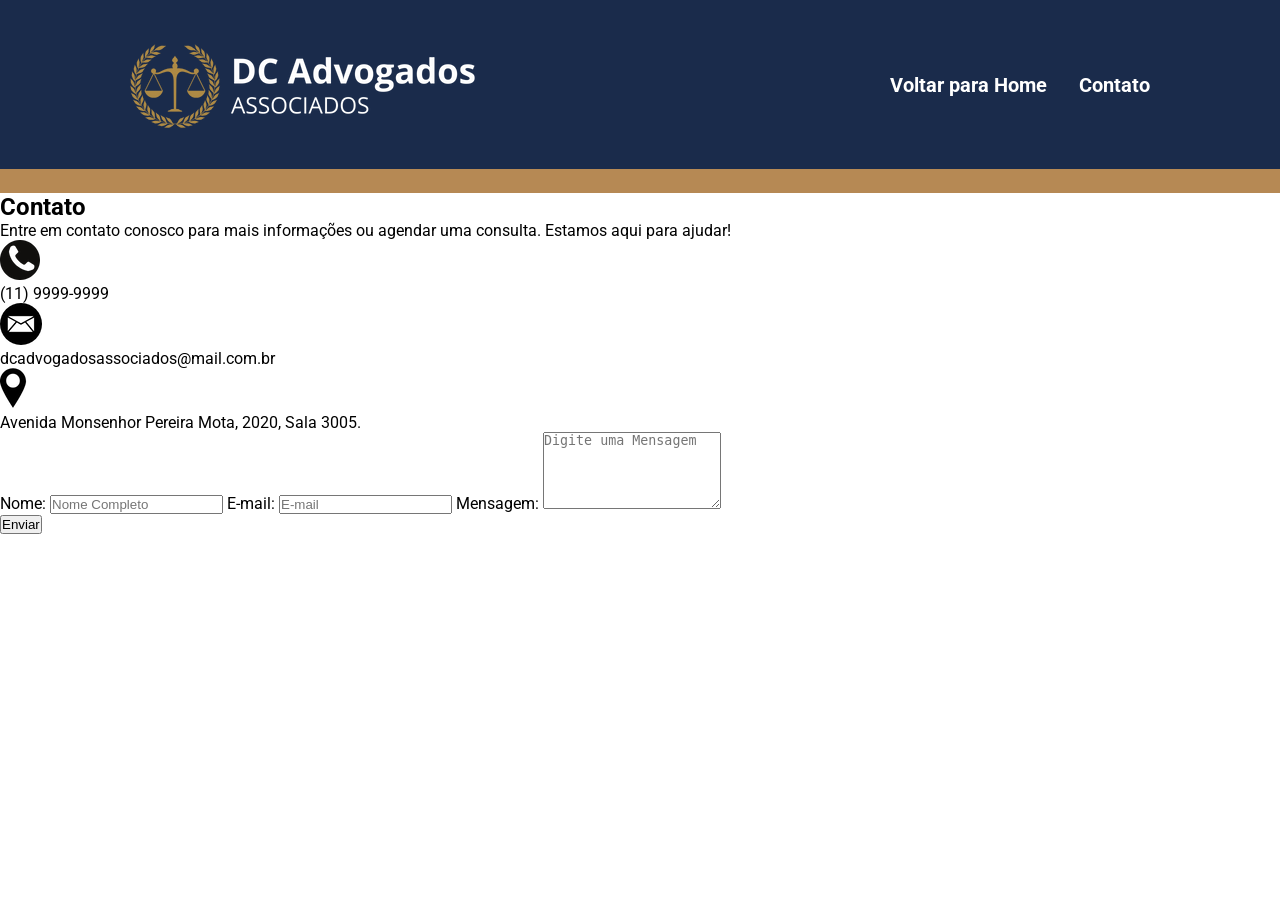
==== pages/contato.html @ 956b129f "primeiro-git-dc-advogados" ====
<!DOCTYPE html>
<html lang="pt-BR">
  <head>
    <meta charset="UTF-8" />
    <meta name="viewport" content="width=device-width, initial-scale=1.0" />
    <title>DC Advogados</title>
    <link rel="preconnect" href="https://fonts.googleapis.com" />
    <link rel="preconnect" href="https://fonts.gstatic.com" crossorigin />
    <link
      href="https://fonts.googleapis.com/css2?family=Roboto:ital,wght@0,100..900;1,100..900&display=swap"
      rel="stylesheet"
    />
    <link rel="stylesheet" href="contato.css" />
  </head>
  <head>
    <!-- Cabeçalho -->
    <header class="container-header-cabecalho">
      <div class="container-div-cabecalho">
        <img src="../assets/logo.png" alt="logo Dc Advogados" />
        <nav class="container-nav-cabecalho">
          <ul class="container-ul-cabecalho">
            <li>
              <a href="/index.html">Voltar para Home</a>
            </li>

            <li>
              <a href="./pages/contato.html">Contato</a>
            </li>
          </ul>
        </nav>
      </div>
    </header>
    <!--page-form-->
    <main>
      <section class="container-section-contato">
        <div class="container-div-contato">
          <div class="container-div-text-img-form">
            <h2>Contato</h2>
            <p>
              Entre em contato conosco para mais informações ou agendar uma
              consulta. Estamos aqui para ajudar!
            </p>
            <div class="container-div-imgs">
              <div class="container-div-imgs">
                <img src="../assets/telefone.png" alt="telefone" />
                <p>(11) 9999-9999</p>
              </div>
              <div  class="container-div-imgs">
                <img src="../assets/email.png" alt="email" />
                <p>dcadvogadosassociados@mail.com.br</p>
              </div>
              <div  class="container-div-imgs">
                <img src="../assets/pino.png" alt="pino" />
                <p>Avenida Monsenhor Pereira Mota, 2020, Sala 3005.</p>
              </div>
            </div>
            <form>
                <label for="name">Nome:</label>
                <input type="text" id="name"
                name="name" placeholder="Nome Completo" required>
                <label for="email">E-mail:</label>
                <input type="email" id="email" name="email" placeholder="E-mail" required>
                <label for="mensagem">Mensagem:</label>
                <textarea name="" id="mensagem" placeholder="Digite uma Mensagem" rows="5" required></textarea>
                <div id="button-form">
                    <button type="submit">Enviar</button>
                </div>
            </form>
          </div>
        </div>
      </section>
    </main>
  </head>
</html>
---- pages/contato.css ----
* {
    box-sizing: border-box;
    padding: 0;
    margin: 0;
  }
  
  body {
    font-family: "Roboto", sans-serif;
    position: relative;
  }
  html {
    scroll-behavior: smooth;
  }
  header{
    position: sticky;
    z-index: 3;
  }
  
  /* Cabeçalho */
  
  .container-header-cabecalho {
    background-color: #1a2b4b;
    border-bottom: 1.5rem solid #b68954;
    display: flex;
    justify-content: center;
    padding: 2.5rem;
  }
  
  .container-div-cabecalho {
    width: 85%;
    display: flex;
    flex-direction: row;
    justify-content: space-between;
    align-items: center;
  }
  
  .container-ul-cabecalho {
    display: flex;
    flex-direction: row;
    gap: 2rem;
  }
  
  .container-ul-cabecalho li {
    list-style: none;
  }
  
  .container-ul-cabecalho li a {
    text-decoration: none;
    color: white;
    font-weight: bold;
    font-size: 1.25rem;
  }
  
  .container-ul-cabecalho li a:hover {
    color: #b68954;
    border-top: 0.38rem solid #b68954;
    border-bottom: 0.38rem solid #b68954;
    padding: 0.75rem 0;
    transition: 0.4s ease;
  }
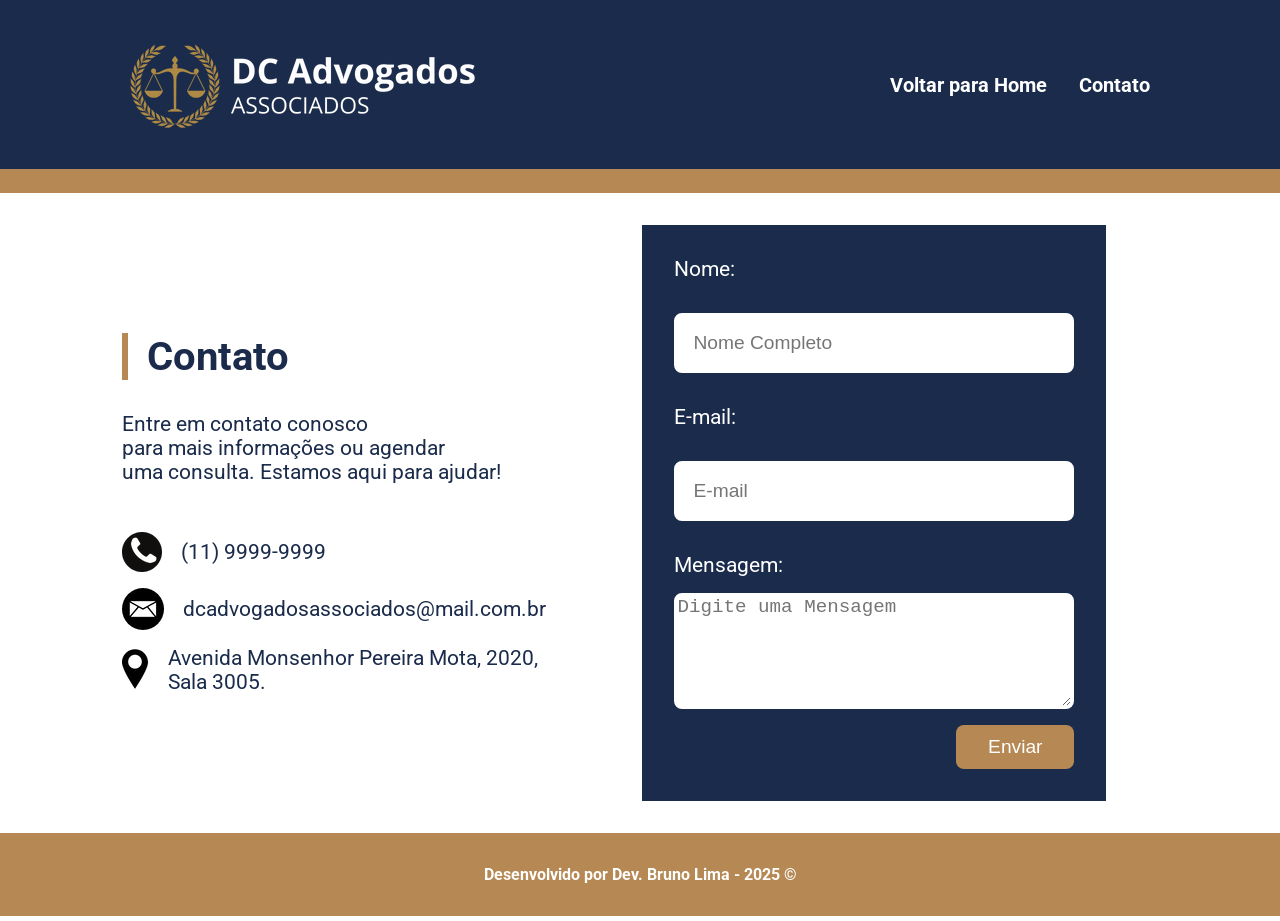
==== commit 0ad2024d: "terminando dc advogados" ====
--- a/pages/contato.html
+++ b/pages/contato.html
@@ -24,7 +24,7 @@
             </li>
 
             <li>
-              <a href="./pages/contato.html">Contato</a>
+              <a href="contato.html">Contato</a>
             </li>
           </ul>
         </nav>
@@ -37,10 +37,10 @@
           <div class="container-div-text-img-form">
             <h2>Contato</h2>
             <p>
-              Entre em contato conosco para mais informações ou agendar uma
+              Entre em contato conosco <br>para mais informações ou agendar <br>uma
               consulta. Estamos aqui para ajudar!
             </p>
-            <div class="container-div-imgs">
+            <div >
               <div class="container-div-imgs">
                 <img src="../assets/telefone.png" alt="telefone" />
                 <p>(11) 9999-9999</p>
@@ -54,21 +54,26 @@
                 <p>Avenida Monsenhor Pereira Mota, 2020, Sala 3005.</p>
               </div>
             </div>
-            <form>
+          </div>
+            <form class="container-form">
                 <label for="name">Nome:</label>
                 <input type="text" id="name"
                 name="name" placeholder="Nome Completo" required>
+
                 <label for="email">E-mail:</label>
                 <input type="email" id="email" name="email" placeholder="E-mail" required>
+                
                 <label for="mensagem">Mensagem:</label>
                 <textarea name="" id="mensagem" placeholder="Digite uma Mensagem" rows="5" required></textarea>
-                <div id="button-form">
-                    <button type="submit">Enviar</button>
+                <div id="container-div-button">
+                    <button id="button-form"type="submit">Enviar</button>
                 </div>
             </form>
           </div>
         </div>
       </section>
     </main>
+    <!--footer-->
+    <footer>Desenvolvido por Dev. Bruno Lima - 2025 &copy;</footer>
   </head>
 </html>
--- a/pages/contato.css
+++ b/pages/contato.css
@@ -1,60 +1,165 @@
 * {
-    box-sizing: border-box;
-    padding: 0;
-    margin: 0;
-  }
-  
-  body {
-    font-family: "Roboto", sans-serif;
-    position: relative;
-  }
-  html {
-    scroll-behavior: smooth;
-  }
-  header{
-    position: sticky;
-    z-index: 3;
-  }
-  
-  /* Cabeçalho */
-  
-  .container-header-cabecalho {
-    background-color: #1a2b4b;
-    border-bottom: 1.5rem solid #b68954;
-    display: flex;
-    justify-content: center;
-    padding: 2.5rem;
-  }
-  
-  .container-div-cabecalho {
-    width: 85%;
-    display: flex;
-    flex-direction: row;
-    justify-content: space-between;
-    align-items: center;
-  }
-  
-  .container-ul-cabecalho {
-    display: flex;
-    flex-direction: row;
-    gap: 2rem;
-  }
-  
-  .container-ul-cabecalho li {
-    list-style: none;
-  }
-  
-  .container-ul-cabecalho li a {
-    text-decoration: none;
-    color: white;
-    font-weight: bold;
-    font-size: 1.25rem;
-  }
-  
-  .container-ul-cabecalho li a:hover {
-    color: #b68954;
-    border-top: 0.38rem solid #b68954;
-    border-bottom: 0.38rem solid #b68954;
-    padding: 0.75rem 0;
-    transition: 0.4s ease;
-  }+  box-sizing: border-box;
+  padding: 0;
+  margin: 0;
+}
+
+body {
+  font-family: "Roboto", sans-serif;
+  position: relative;
+}
+html {
+  scroll-behavior: smooth;
+}
+header {
+  position: sticky;
+  width: 100%;
+  top: 0;
+  left: 0;
+  z-index: 3;
+}
+
+/* Cabeçalho */
+
+.container-header-cabecalho {
+  background-color: #1a2b4b;
+  border-bottom: 1.5rem solid #b68954;
+  display: flex;
+  justify-content: center;
+  padding: 2.5rem;
+}
+
+.container-div-cabecalho {
+  width: 85%;
+  display: flex;
+  flex-direction: row;
+  justify-content: space-between;
+  align-items: center;
+}
+
+.container-ul-cabecalho {
+  display: flex;
+  flex-direction: row;
+  gap: 2rem;
+}
+
+.container-ul-cabecalho li {
+  list-style: none;
+}
+
+.container-ul-cabecalho li a {
+  text-decoration: none;
+  color: white;
+  font-weight: bold;
+  font-size: 1.25rem;
+}
+
+.container-ul-cabecalho li a:hover {
+  color: #b68954;
+  border-top: 0.38rem solid #b68954;
+  border-bottom: 0.38rem solid #b68954;
+  padding: 0.75rem 0;
+  transition: 0.4s ease;
+}
+/*page de contato*/
+
+.container-section-contato {
+  display: flex;
+  margin: 2rem 0;
+}
+.container-div-contato {
+  display: flex;
+  width: 70%;
+  flex-direction: row;
+  align-items: center;
+  gap: 6rem;
+  justify-content: center;
+  margin-left: 13%;
+}
+.container-div-text-img-form {
+  display: flex;
+  flex-direction: column;
+  gap: 2rem;
+  flex-wrap: wrap;
+}
+.container-div-imgs {
+  display: flex;
+  margin-top: 1rem;
+  flex-direction: row;
+  align-items: center;
+}
+.container-div-imgs p {
+  padding-left: 1.2rem;
+}
+.container-form {
+  display: flex;
+  flex-direction: column;
+  gap: 1rem;
+}
+.container-div-text-img-form h2 {
+  font-size: 2.5rem;
+  border-left: 0.38rem solid #b68954;
+  padding-left: 1.2rem;
+  color: #1a2b4b;
+}
+
+.container-div-text-img-form p {
+  font-size: 1.3rem;
+  color: #1a2b4b;
+}
+.container-form {
+  background-color: #1a2b4b;
+  padding: 2rem;
+  color: white;
+  font-size: 1.3rem;
+}
+/*inputs*/
+.container-form input {
+  cursor: default;
+  width: 400px;
+  padding: 1rem;
+  margin: 1rem 0;
+  outline: none;
+  border-radius: 0.5rem;
+  font-size: 1.2rem;
+  border: 3px solid white;
+}
+input:focus {
+  border: 3px solid #b68954;
+}
+
+.container-form textarea {
+  outline: none;
+  border-radius: 0.5rem;
+  font-size: 1.2rem;
+  border: 3px solid white;
+}
+textarea:focus {
+  border: 3px solid #b68954;
+}
+#container-div-button {
+  display: flex;
+  justify-content: end;
+}
+#button-form {
+  background-color: #b68954;
+  width: fit-content;
+  padding: 0.7rem 2rem;
+  text-decoration: none;
+  color: white;
+  border-radius: 0.5rem;
+  font-size: 1.2rem;
+  transition: 0.4s ease;
+  border: none;
+  cursor: pointer;
+}
+#container-div-form :hover {
+  background-color: #b6a38d;
+}
+footer {
+  background-color: #b68954;
+  text-align: center;
+  padding: 2rem;
+  color: white;
+  font-weight: 700;
+}
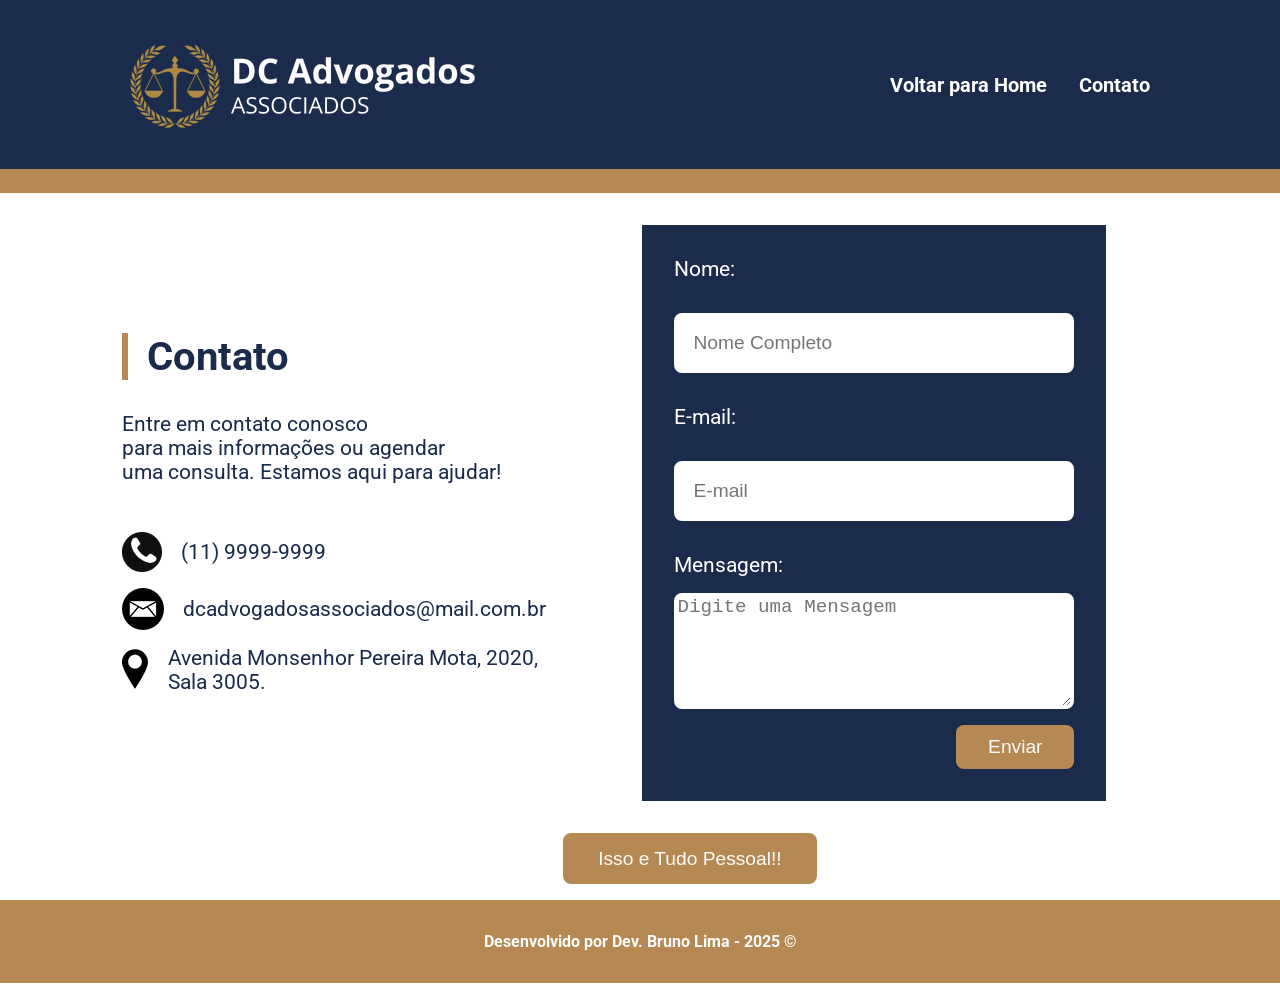
==== commit ac2b2161: "finalizando-html-css" ====
--- a/pages/contato.html
+++ b/pages/contato.html
@@ -73,7 +73,19 @@
         </div>
       </section>
     </main>
+    <button id="mestre-js" onclick="mostrarImagem()">Isso e Tudo Pessoal!!</button>
+    <img
+  id="imagem"
+  src="../assets/×͜×.jfif"
+  alt="Imagem Exemplo"
+  style="display: none; margin-top: 20px"/>
     <!--footer-->
     <footer>Desenvolvido por Dev. Bruno Lima - 2025 &copy;</footer>
+    <script>
+      function mostrarImagem() {
+    const img = document.getElementById("imagem");
+    img.style.display = "block";
+      }
+    </script>
   </head>
 </html>
--- a/pages/contato.css
+++ b/pages/contato.css
@@ -163,3 +163,35 @@
   color: white;
   font-weight: 700;
 }
+/*extra*/
+#mestre-js{
+  background-color: #b68954;
+  width: fit-content;
+  padding: 0.7rem 2rem;
+  text-decoration: none;
+  color: white;
+  border-radius: 0.5rem;
+  font-size: 1.2rem;
+  transition: 0.4s ease;
+  border: none;
+  cursor: pointer;
+  display: flex;
+  align-items: center;
+  justify-content: center;
+  margin-left: 44%;
+  margin-bottom: 1rem;
+  border: 3px solid #b68954;
+  outline: none;
+}
+#mestre-js:focus{
+  border: 3px solid #b68954;
+}
+#imagem{
+  height: 30rem;
+  width: 30rem;
+  display: flex;
+  align-items: center;
+  justify-content: center;
+  margin-left: 40%;
+  margin-bottom: 1.2rem;
+}
